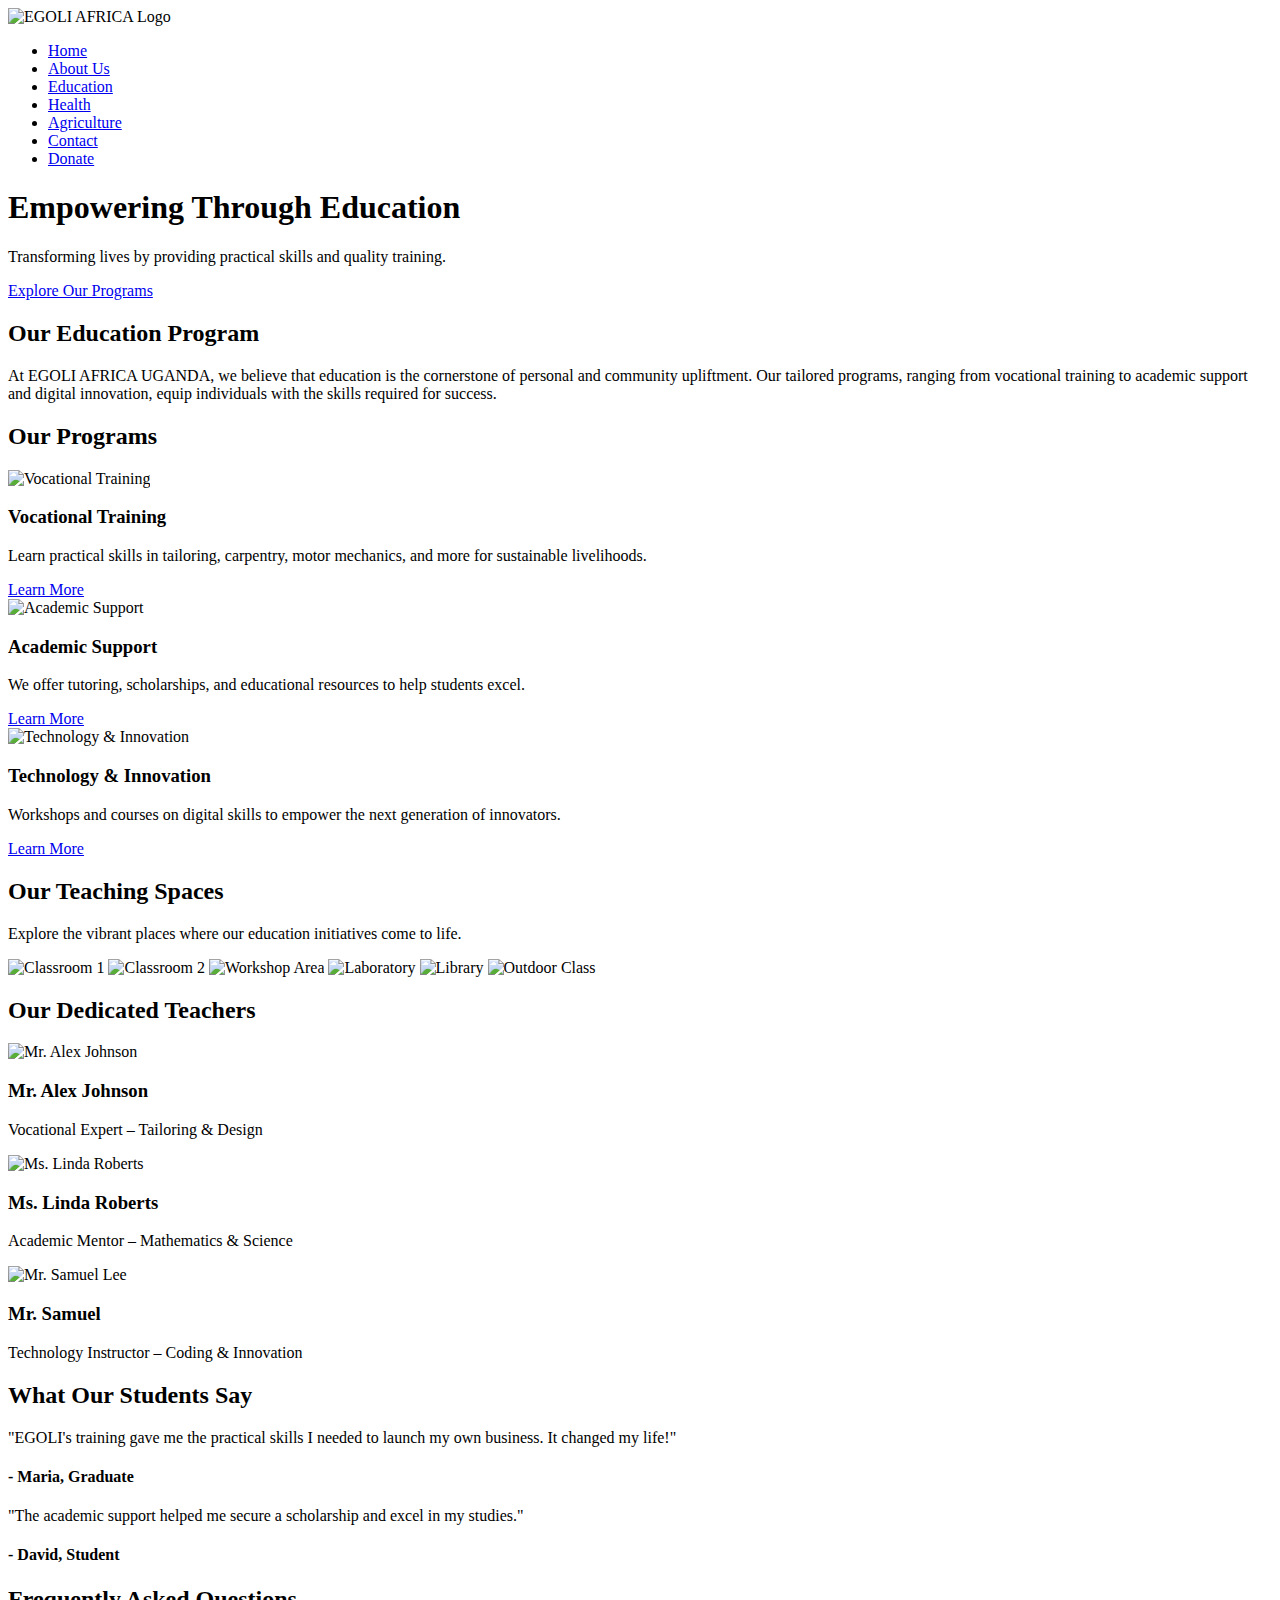
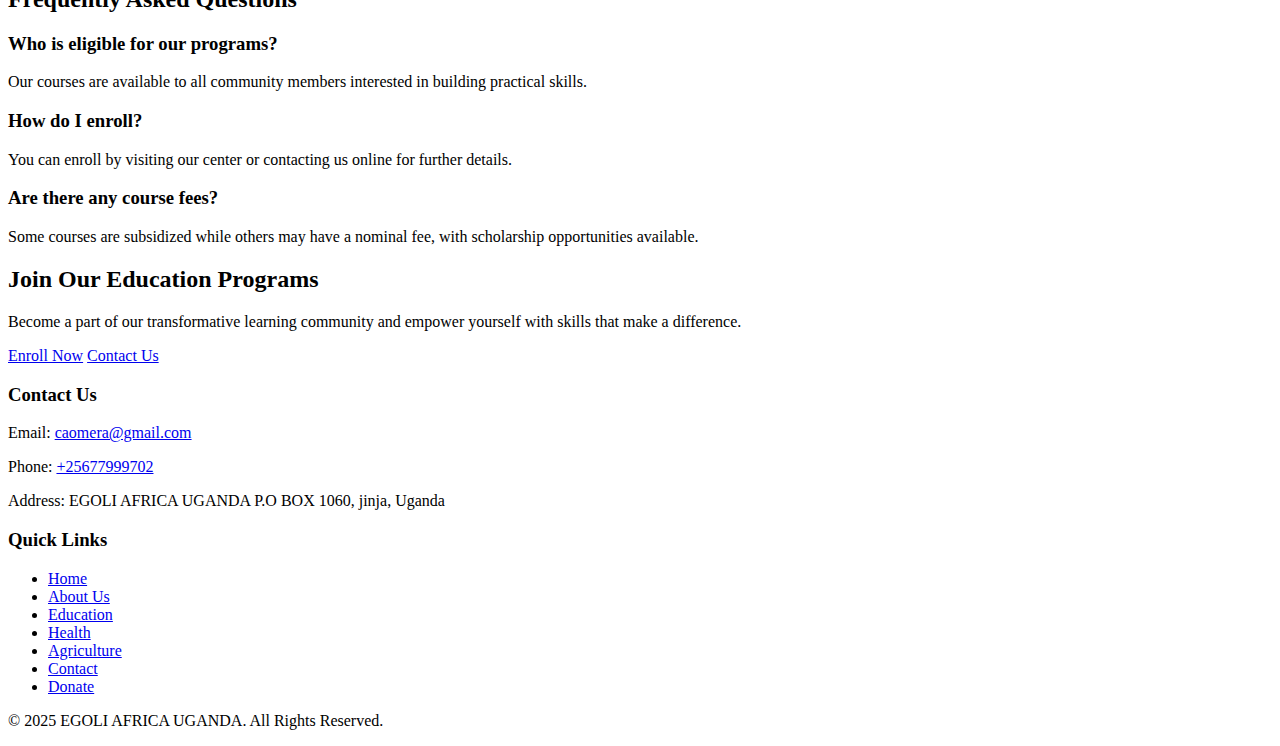
==== education.html @ d9bb5d21 "Add files via upload" ====
<!DOCTYPE html>
<html lang="en">
  <head>
    <meta charset="UTF-8" />
    <meta name="viewport" content="width=device-width, initial-scale=1.0" />
    <meta name="description" content="Explore our education programs, vocational training, and teaching sections that empower communities with practical skills." />
    <title>Education | EGOLI AFRICA UGANDA</title>
    <!-- Google Fonts -->
    <link href="https://fonts.googleapis.com/css2?family=Montserrat:wght@400;500;700&display=swap" rel="stylesheet" />
    <!-- Custom CSS for Education Page -->
    <link rel="stylesheet" href="CSS/education.css" />
  </head>
  <body>
    <!-- Header -->
    <header>
      <div class="container header-container">
        <div class="logo">
          <img src="./images/logo.jpg" alt="EGOLI AFRICA Logo" />
        </div>
        <nav>
          <ul class="nav-menu">
            <li><a href="index.html">Home</a></li>
            <li><a href="about.html">About Us</a></li>
            <li><a href="education.html" class="active">Education</a></li>
            <li><a href="health.html">Health</a></li>
            <li><a href="agriculture.html">Agriculture</a></li>
            <li><a href="contact.html">Contact</a></li>
            <li><a href="donate.html" class="donate-btn">Donate</a></li>
          </ul>
        </nav>
      </div>
    </header>

    <!-- Hero Section -->
    <section id="edu-hero" class="hero">
      <div class="container hero-content">
        <h1>Empowering Through Education</h1>
        <p>Transforming lives by providing practical skills and quality training.</p>
        <a href="#programs" class="cta-button">Explore Our Programs</a>
      </div>
    </section>

    <!-- Introduction Section -->
    <section id="edu-intro" class="edu-intro">
      <div class="container">
        <h2>Our Education Program</h2>
        <p>
          At EGOLI AFRICA UGANDA, we believe that education is the cornerstone of personal and community upliftment.
          Our tailored programs, ranging from vocational training to academic support and digital innovation,
          equip individuals with the skills required for success.
        </p>
      </div>
    </section>

    <!-- Programs Section -->
    <section id="programs" class="programs">
      <div class="container">
        <h2>Our Programs</h2>
        <div class="program-cards">
          <!-- Program Card 1: Vocational Training -->
          <div class="program-card">
            <img src="./images/vocational.jpg" alt="Vocational Training" />
            <div class="card-content">
              <h3>Vocational Training</h3>
              <p>
                Learn practical skills in tailoring, carpentry, motor mechanics, and more for sustainable livelihoods.
              </p>
              <a href="vocational.html" class="cta-button">Learn More</a>
            </div>
          </div>
          <!-- Program Card 2: Academic Support -->
          <div class="program-card">
            <img src="./images/tailoring.jpg" alt="Academic Support" />
            <div class="card-content">
              <h3>Academic Support</h3>
              <p>
                We offer tutoring, scholarships, and educational resources to help students excel.
              </p>
              <a href="academic.html" class="cta-button">Learn More</a>
            </div>
          </div>
          <!-- Program Card 3: Technology & Innovation -->
          <div class="program-card">
            <img src="./images/project1.jpg" alt="Technology & Innovation" />
            <div class="card-content">
              <h3>Technology &amp; Innovation</h3>
              <p>
                Workshops and courses on digital skills to empower the next generation of innovators.
              </p>
              <a href="tech.html" class="cta-button">Learn More</a>
            </div>
          </div>
        </div>
      </div>
    </section>

    <!-- Gallery Section -->
    <section id="edu-gallery" class="edu-gallery">
      <div class="container">
        <h2>Our Teaching Spaces</h2>
        <p>Explore the vibrant places where our education initiatives come to life.</p>
        <div class="gallery-grid">
          <img src="./images/school.jpg" alt="Classroom 1" />
          <img src="./images/school.jpg" alt="Classroom 2" />
          <img src="./images/school3.jpg" alt="Workshop Area" />
          <img src="./images/school4.jpg" alt="Laboratory" />
          <img src="./images/school5.jpg" alt="Library" />
          <img src="./images/school2.jpg" alt="Outdoor Class" />
        </div>
      </div>
    </section>

    <!-- Teachers Section -->
    <section id="teachers" class="teachers">
      <div class="container">
        <h2>Our Dedicated Teachers</h2>
        <div class="teacher-profiles">
          <div class="teacher-card">
            <img src="./images/goodstaff.jpg" alt="Mr. Alex Johnson" />
            <h3>Mr. Alex Johnson</h3>
            <p>Vocational Expert – Tailoring &amp; Design</p>
          </div>
          <div class="teacher-card">
            <img src="./images/staff good.jpg" alt="Ms. Linda Roberts" />
            <h3>Ms. Linda Roberts</h3>
            <p>Academic Mentor – Mathematics &amp; Science</p>
          </div>
          <div class="teacher-card">
            <img src="./images/goodstaff1.jpg" alt="Mr. Samuel Lee" />
            <h3>Mr. Samuel </h3>
            <p>Technology Instructor – Coding &amp; Innovation</p>
          </div>
        </div>
      </div>
    </section>

    <!-- Testimonials Section -->
    <section id="edu-testimonials" class="edu-testimonials">
      <div class="container">
        <h2>What Our Students Say</h2>
        <div class="testimonial-cards">
          <div class="testimonial-card">
            <p>
              "EGOLI's training gave me the practical skills I needed to launch my own business. It changed my life!"
            </p>
            <h4>- Maria, Graduate</h4>
          </div>
          <div class="testimonial-card">
            <p>
              "The academic support helped me secure a scholarship and excel in my studies."
            </p>
            <h4>- David, Student</h4>
          </div>
        </div>
      </div>
    </section>

    <!-- FAQ Section -->
    <section id="edu-faq" class="edu-faq">
      <div class="container">
        <h2>Frequently Asked Questions</h2>
        <div class="faq">
          <div class="faq-item">
            <h3>Who is eligible for our programs?</h3>
            <p>Our courses are available to all community members interested in building practical skills.</p>
          </div>
          <div class="faq-item">
            <h3>How do I enroll?</h3>
            <p>You can enroll by visiting our center or contacting us online for further details.</p>
          </div>
          <div class="faq-item">
            <h3>Are there any course fees?</h3>
            <p>Some courses are subsidized while others may have a nominal fee, with scholarship opportunities available.</p>
          </div>
        </div>
      </div>
    </section>

    <!-- Call-to-Action Section -->
    <section id="edu-cta" class="edu-cta">
      <div class="container">
        <h2>Join Our Education Programs</h2>
        <p>Become a part of our transformative learning community and empower yourself with skills that make a difference.</p>
        <div class="cta-buttons">
          <a href="enroll.html" class="cta-button">Enroll Now</a>
          <a href="contact.html" class="cta-button">Contact Us</a>
        </div>
      </div>
    </section>

    <!-- Footer -->
    <footer>
      <div class="container footer-content">
        <div class="footer-section contact-info">
          <h3>Contact Us</h3>
          <p>Email: <a href="mailto:caomera@gmail.com">caomera@gmail.com</a></p>
          <p>Phone: <a href="tel:+25677999702">+25677999702</a></p>
          <p>Address: EGOLI AFRICA UGANDA P.O BOX 1060, jinja, Uganda</p>
        </div>
        <div class="footer-section quick-links">
          <h3>Quick Links</h3>
          <ul>
            <li><a href="index.html">Home</a></li>
            <li><a href="about.html">About Us</a></li>
            <li><a href="education.html">Education</a></li>
            <li><a href="health.html">Health</a></li>
            <li><a href="agriculture.html">Agriculture</a></li>
            <li><a href="contact.html">Contact</a></li>
            <li><a href="donate.html">Donate</a></li>
          </ul>
        </div>
      </div>
      <div class="footer-bottom">
        <p>&copy; 2025 EGOLI AFRICA UGANDA. All Rights Reserved.</p>
      </div>
    </footer>

    <!-- Optional: FAQ Toggle Script -->
    <script>
      const faqItems = document.querySelectorAll('.faq-item');
      faqItems.forEach(item => {
        item.addEventListener('click', () => {
          item.classList.toggle('active');
        });
      });
    </script>
  </body>
</html>
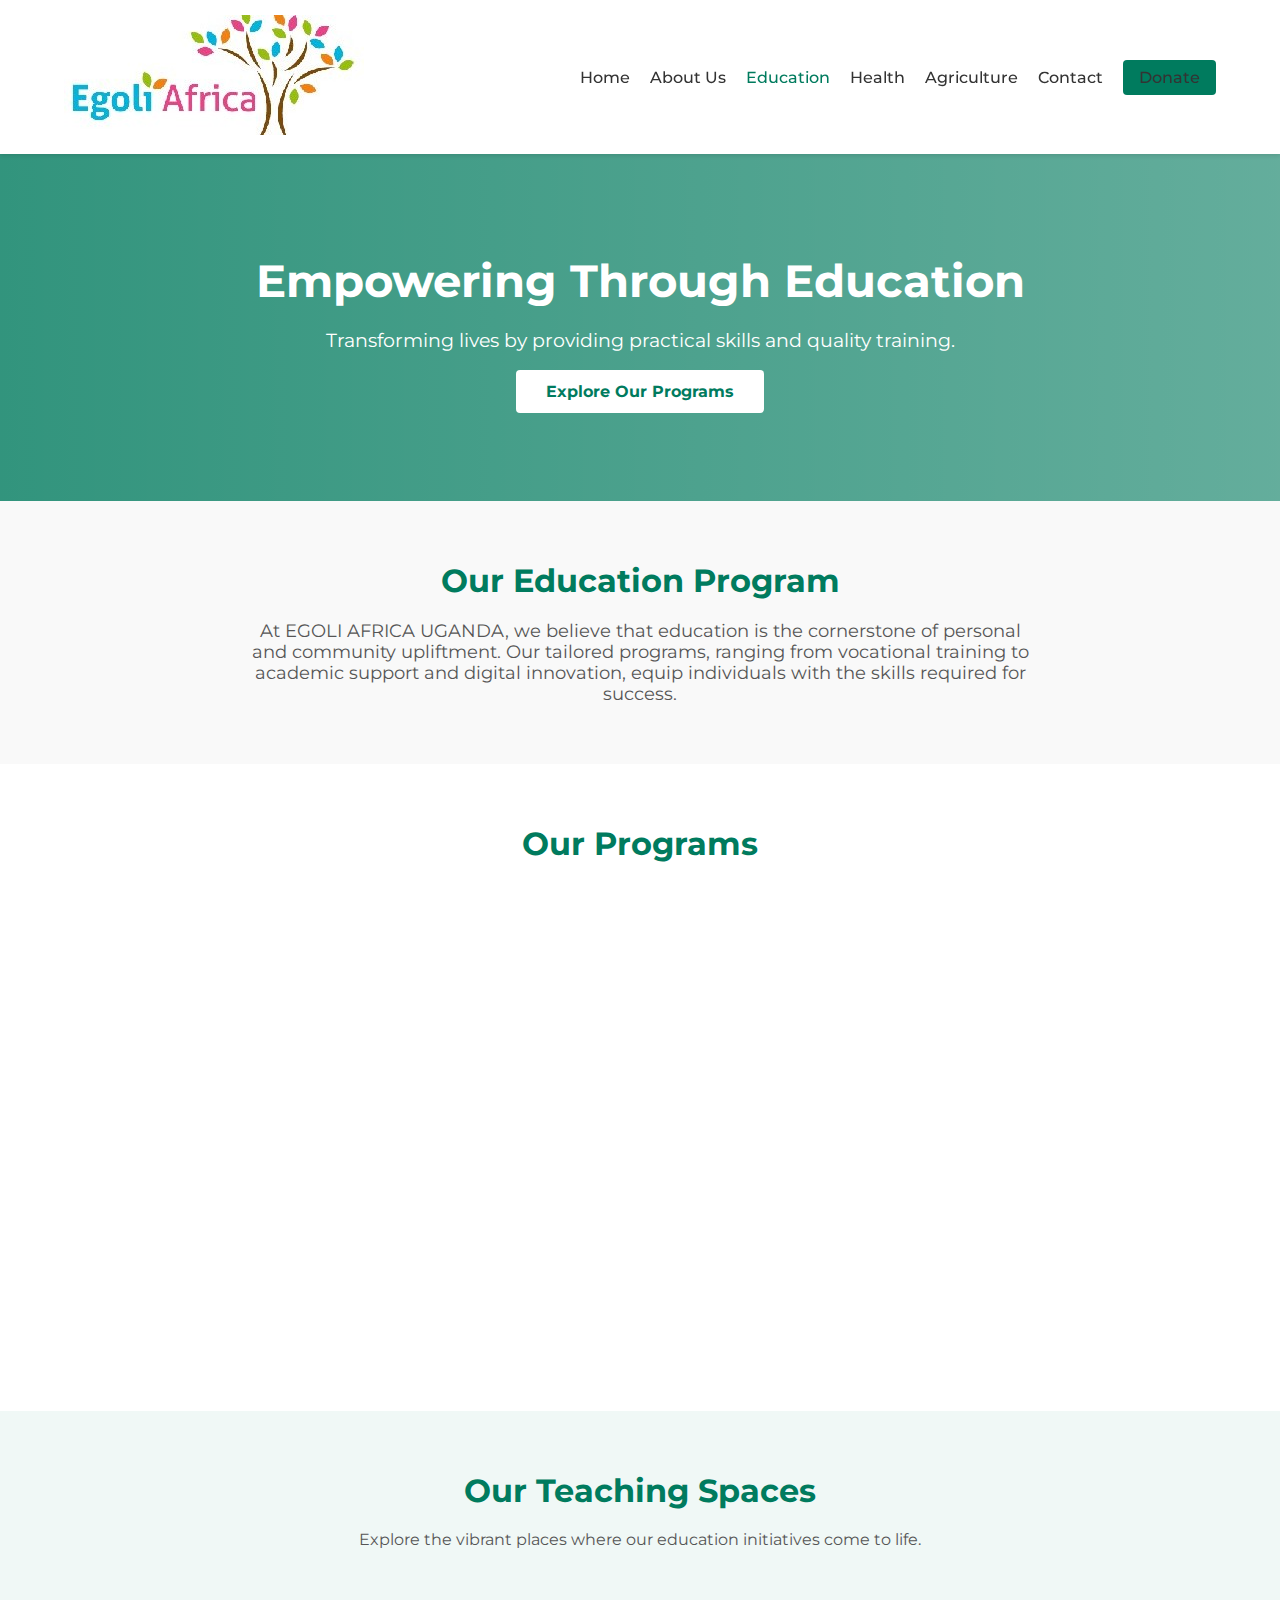
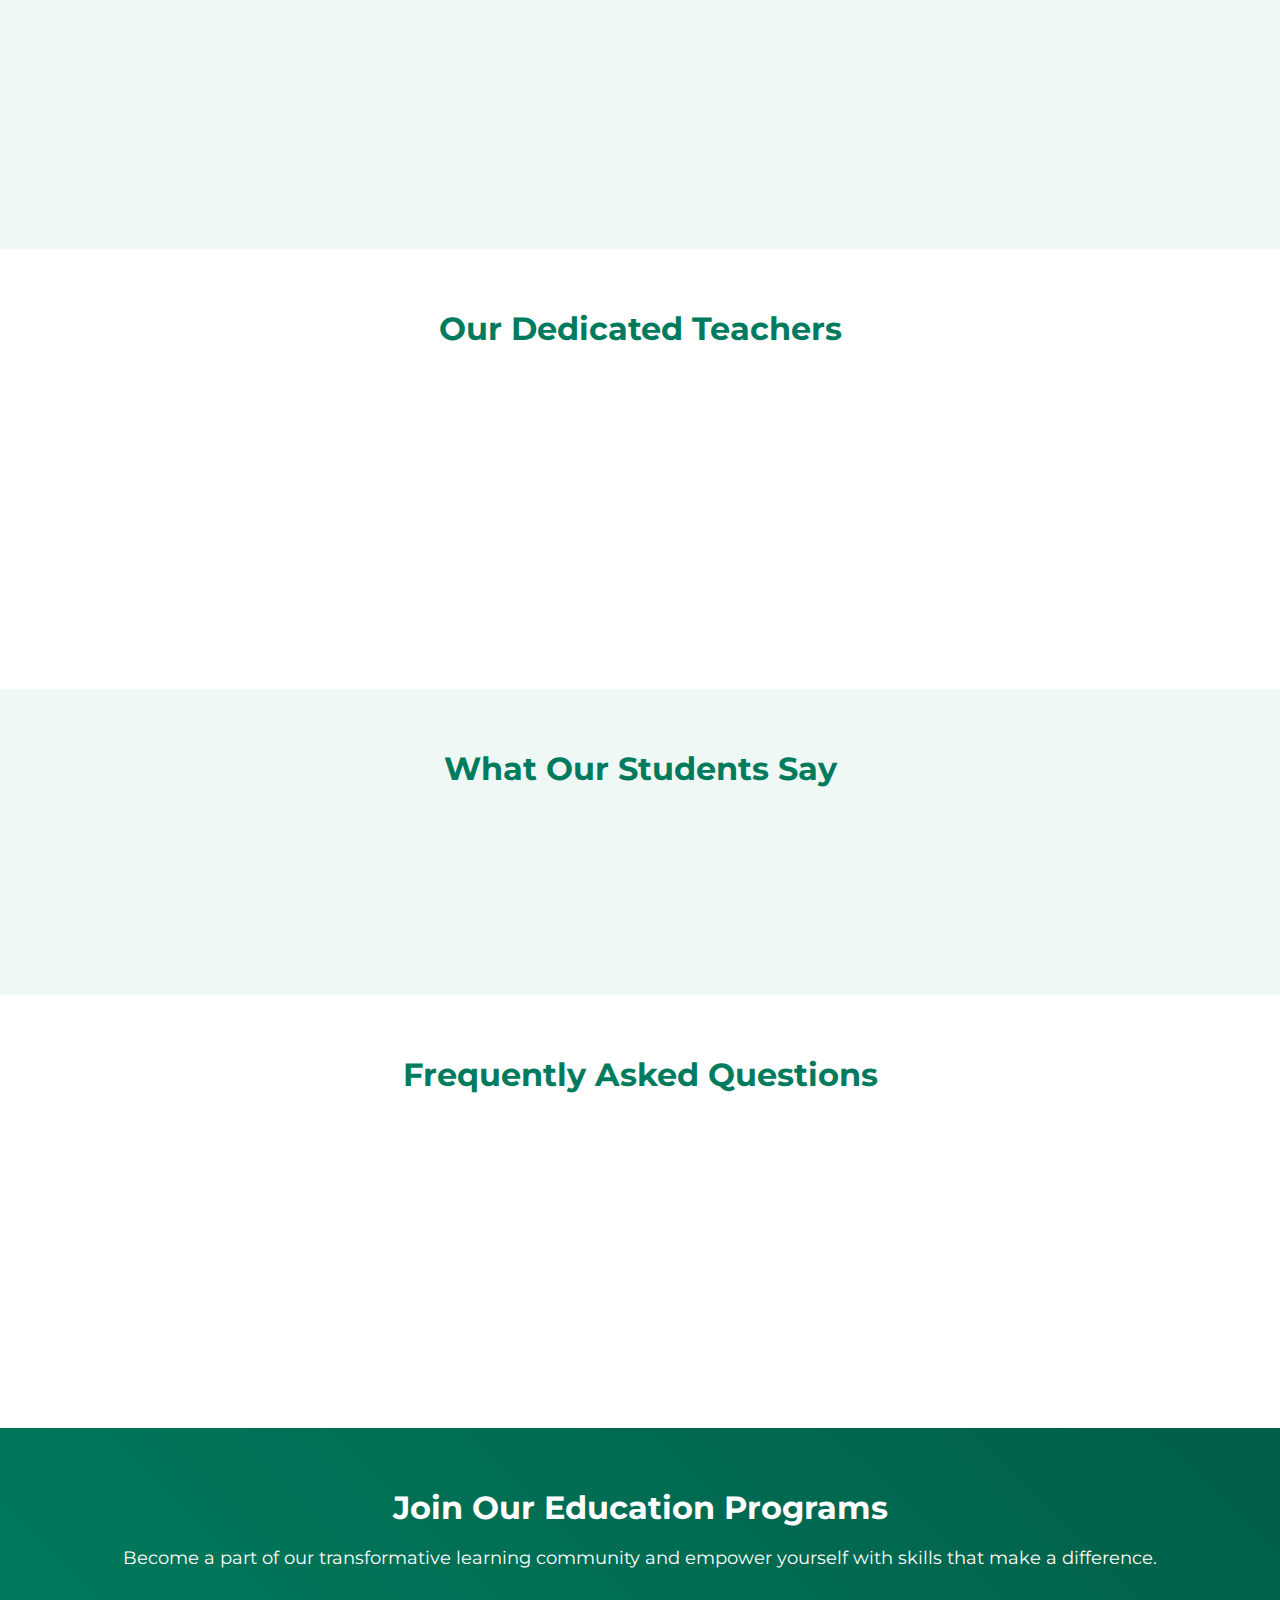
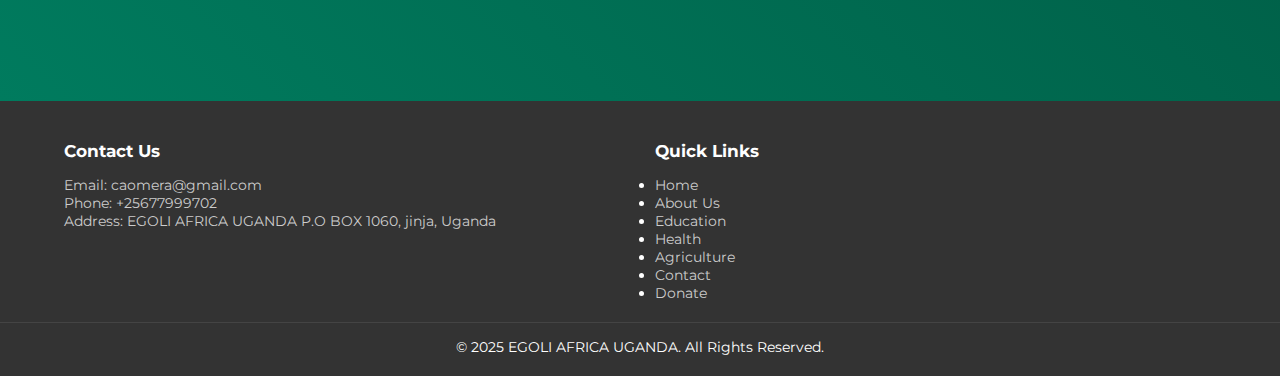
==== commit 2139caa7: "class swiiii" ====
--- a/education.html
+++ b/education.html
@@ -105,7 +105,6 @@
           <img src="./images/school3.jpg" alt="Workshop Area" />
           <img src="./images/school4.jpg" alt="Laboratory" />
           <img src="./images/school5.jpg" alt="Library" />
-          <img src="./images/school2.jpg" alt="Outdoor Class" />
         </div>
       </div>
     </section>
--- a/CSS/education.css
+++ b/CSS/education.css
@@ -0,0 +1,420 @@
+/* Global Reset & Base Settings */
+* {
+    margin: 0;
+    padding: 0;
+    box-sizing: border-box;
+  }
+  html {
+    scroll-behavior: smooth;
+  }
+  body {
+    font-family: 'Montserrat', sans-serif;
+    color: #333;
+    background: #f9f9f9;
+  }
+  
+  /* Container */
+  .container {
+    width: 90%;
+    max-width: 1200px;
+    margin: 0 auto;
+  }
+  
+  /* HEADER */
+  header {
+    background: #fff;
+    box-shadow: 0 2px 4px rgba(0,0,0,0.1);
+    position: sticky;
+    top: 0;
+    z-index: 1000;
+  }
+  .header-container {
+    display: flex;
+    justify-content: space-between;
+    align-items: center;
+    padding: 15px 0;
+  }
+  .nav-menu {
+    display: flex;
+    list-style: none;
+    gap: 20px;
+  }
+  .nav-menu li a {
+    text-decoration: none;
+    color: #333;
+    font-weight: 500;
+    transition: color 0.3s;
+  }
+  .nav-menu li a:hover,
+  .nav-menu li a.active {
+    color: #007B5E;
+  }
+  .donate-btn {
+    background: #007B5E;
+    color: #fff;
+    padding: 8px 16px;
+    border-radius: 4px;
+    text-decoration: none;
+    transition: background 0.3s;
+  }
+  .donate-btn:hover {
+    background: #005f47;
+  }
+  
+  /* HERO SECTION */
+  .hero {
+    background: linear-gradient(to right, rgba(0,123,94,0.8), rgba(0,123,94,0.6)), url('../images/edu-hero.jpg') no-repeat center/cover;
+    color: #fff;
+    text-align: center;
+    padding: 100px 0;
+  }
+  .hero h1 {
+    font-size: 2.8rem;
+    margin-bottom: 20px;
+  }
+  .hero p {
+    font-size: 1.2rem;
+    margin-bottom: 30px;
+  }
+  .cta-button {
+    text-decoration: none;
+    padding: 12px 30px;
+    background: #fff;
+    color: #007B5E;
+    font-weight: bold;
+    border-radius: 4px;
+    transition: background 0.3s, transform 0.3s;
+  }
+  .cta-button:hover {
+    background: #e0e0e0;
+    transform: translateY(-5px);
+  }
+  
+  /* EDU INTRO SECTION */
+  .edu-intro {
+    padding: 60px 0;
+    text-align: center;
+  }
+  .edu-intro h2 {
+    font-size: 2rem;
+    color: #007B5E;
+    margin-bottom: 20px;
+  }
+  .edu-intro p {
+    max-width: 800px;
+    margin: 0 auto;
+    font-size: 1.1rem;
+    color: #555;
+  }
+  
+  /* PROGRAMS SECTION */
+  .programs {
+    padding: 60px 0;
+    background: #fff;
+  }
+  .programs h2 {
+    text-align: center;
+    font-size: 2rem;
+    color: #007B5E;
+    margin-bottom: 40px;
+  }
+  .program-cards {
+    display: grid;
+    grid-template-columns: repeat(auto-fit, minmax(300px, 1fr));
+    gap: 20px;
+  }
+  .program-card {
+    background: #f9f9f9;
+    border-radius: 8px;
+    overflow: hidden;
+    box-shadow: 0 4px 8px rgba(0,0,0,0.1);
+    transition: transform 0.3s;
+  }
+  .program-card:hover {
+    transform: translateY(-10px);
+  }
+  .program-card img {
+    width: 100%;
+    display: block;
+  }
+  .card-content {
+    padding: 20px;
+  }
+  .card-content h3 {
+    font-size: 1.5rem;
+    color: #007B5E;
+    margin-bottom: 10px;
+  }
+  .card-content p {
+    font-size: 1rem;
+    color: #555;
+    margin-bottom: 15px;
+  }
+  
+  /* EDU GALLERY SECTION */
+  .edu-gallery {
+    padding: 60px 0;
+    background: #f0f8f6;
+    text-align: center;
+  }
+  .edu-gallery h2 {
+    font-size: 2rem;
+    color: #007B5E;
+    margin-bottom: 20px;
+  }
+  .edu-gallery p {
+    color: #555;
+    margin-bottom: 40px;
+  }
+  .gallery-grid {
+    display: grid;
+    grid-template-columns: repeat(auto-fit, minmax(200px, 1fr));
+    gap: 15px;
+  }
+  .gallery-grid img {
+    width: 100%;
+    border-radius: 8px;
+    transition: transform 0.3s;
+    height: 200px;
+  }
+  .gallery-grid img:hover {
+    transform: scale(1.05);
+  }
+  
+  /* TEACHERS SECTION */
+  .teachers {
+    padding: 60px 0;
+    background: #fff;
+    text-align: center;
+  }
+  .teachers h2 {
+    font-size: 2rem;
+    color: #007B5E;
+    margin-bottom: 40px;
+  }
+  .teacher-profiles {
+    display: grid;
+    grid-template-columns: repeat(auto-fit, minmax(200px, 1fr));
+    gap: 20px;
+  }
+  .teacher-card {
+    background: #f9f9f9;
+    border-radius: 8px;
+    padding: 20px;
+    box-shadow: 0 4px 8px rgba(0,0,0,0.1);
+    transition: transform 0.3s;
+  }
+  .teacher-card:hover {
+    transform: translateY(-5px);
+  }
+  .teacher-card img {
+    width: 120px;
+    height: 120px;
+    border-radius: 50%;
+    object-fit: cover;
+    margin-bottom: 10px;
+  }
+  .teacher-card h3 {
+    font-size: 1.2rem;
+    color: #007B5E;
+    margin-bottom: 5px;
+  }
+  .teacher-card p {
+    font-size: 1rem;
+    color: #555;
+  }
+  
+  /* TESTIMONIALS SECTION */
+  .edu-testimonials {
+    padding: 60px 0;
+    background: #f0f8f6;
+    text-align: center;
+  }
+  .edu-testimonials h2 {
+    font-size: 2rem;
+    color: #007B5E;
+    margin-bottom: 40px;
+  }
+  .testimonial-cards {
+    display: grid;
+    grid-template-columns: repeat(auto-fit, minmax(300px, 1fr));
+    gap: 20px;
+  }
+  .testimonial-card {
+    background: #fff;
+    padding: 20px;
+    border-radius: 8px;
+    box-shadow: 0 4px 8px rgba(0,0,0,0.1);
+    transition: transform 0.3s;
+  }
+  .testimonial-card:hover {
+    transform: translateY(-10px);
+  }
+  .testimonial-card p {
+    font-size: 1rem;
+    color: #555;
+    margin-bottom: 10px;
+  }
+  .testimonial-card h4 {
+    font-size: 1rem;
+    color: #007B5E;
+    font-weight: bold;
+  }
+  
+  /* FAQ SECTION */
+  .edu-faq {
+    padding: 60px 0;
+    background: #fff;
+    text-align: center;
+  }
+  .edu-faq h2 {
+    font-size: 2rem;
+    color: #007B5E;
+    margin-bottom: 40px;
+  }
+  .faq {
+    max-width: 800px;
+    margin: 0 auto;
+    text-align: left;
+  }
+  .faq-item {
+    padding: 15px;
+    border: 1px solid #ddd;
+    border-radius: 4px;
+    margin-bottom: 15px;
+    transition: background 0.3s;
+    cursor: pointer;
+  }
+  .faq-item:hover {
+    background: #f0f8f6;
+  }
+  .faq-item h3 {
+    font-size: 1.1rem;
+    color: #007B5E;
+    margin-bottom: 10px;
+  }
+  .faq-item p {
+    display: none;
+    font-size: 1rem;
+    color: #555;
+  }
+  .faq-item.active p {
+    display: block;
+  }
+  
+  /* CTA SECTION */
+  .edu-cta {
+    padding: 60px 0;
+    background: linear-gradient(45deg, #007B5E, #005f47);
+    text-align: center;
+    color: #fff;
+  }
+  .edu-cta h2 {
+    font-size: 2rem;
+    margin-bottom: 20px;
+  }
+  .edu-cta p {
+    font-size: 1.1rem;
+    margin-bottom: 30px;
+  }
+  .cta-buttons {
+    display: flex;
+    justify-content: center;
+    gap: 20px;
+    flex-wrap: wrap;
+  }
+  .cta-buttons .cta-button {
+    background: #fff;
+    color: #007B5E;
+    padding: 12px 30px;
+    text-decoration: none;
+    font-weight: bold;
+    border-radius: 4px;
+    transition: background 0.3s, transform 0.3s;
+  }
+  .cta-buttons .cta-button:hover {
+    background: #e0e0e0;
+    transform: translateY(-5px);
+  }
+  
+  /* FOOTER */
+  footer {
+    background: #333;
+    color: #fff;
+    padding: 40px 0 20px;
+    font-size: 0.9rem;
+  }
+  .footer-content {
+    display: grid;
+    grid-template-columns: repeat(auto-fit, minmax(200px, 1fr));
+    gap: 30px;
+    margin-bottom: 20px;
+  }
+  .footer-section h3 {
+    margin-bottom: 15px;
+    font-weight: bold;
+  }
+  .footer-section p,
+  .footer-section a {
+    color: #ccc;
+    text-decoration: none;
+  }
+  .footer-section a:hover {
+    color: #fff;
+  }
+  .footer-bottom {
+    text-align: center;
+    border-top: 1px solid #444;
+    padding-top: 15px;
+  }
+  .social-media {
+    text-align: center;
+    margin-bottom: 10px;
+  }
+  .social-media a {
+    margin: 0 10px;
+    color: #ccc;
+    transition: color 0.3s;
+  }
+  .social-media a:hover {
+    color: #fff;
+  }
+  
+  /* ANIMATIONS */
+  @keyframes fadeInUp {
+    from {
+      opacity: 0;
+      transform: translateY(20px);
+    }
+    to {
+      opacity: 1;
+      transform: translateY(0);
+    }
+  }
+  .program-card,
+  .gallery-grid img,
+  .teacher-card,
+  .testimonial-card,
+  .faq-item,
+  .cta-buttons .cta-button {
+    animation: fadeInUp 0.8s ease forwards;
+    opacity: 0;
+  }
+  
+  /* RESPONSIVE */
+  @media (max-width: 768px) {
+    .header-container {
+      flex-direction: column;
+    }
+    .nav-menu {
+      flex-wrap: wrap;
+      justify-content: center;
+      gap: 15px;
+    }
+    .program-cards,
+    .teacher-profiles,
+    .testimonial-cards {
+      grid-template-columns: 1fr;
+    }
+  }
+  